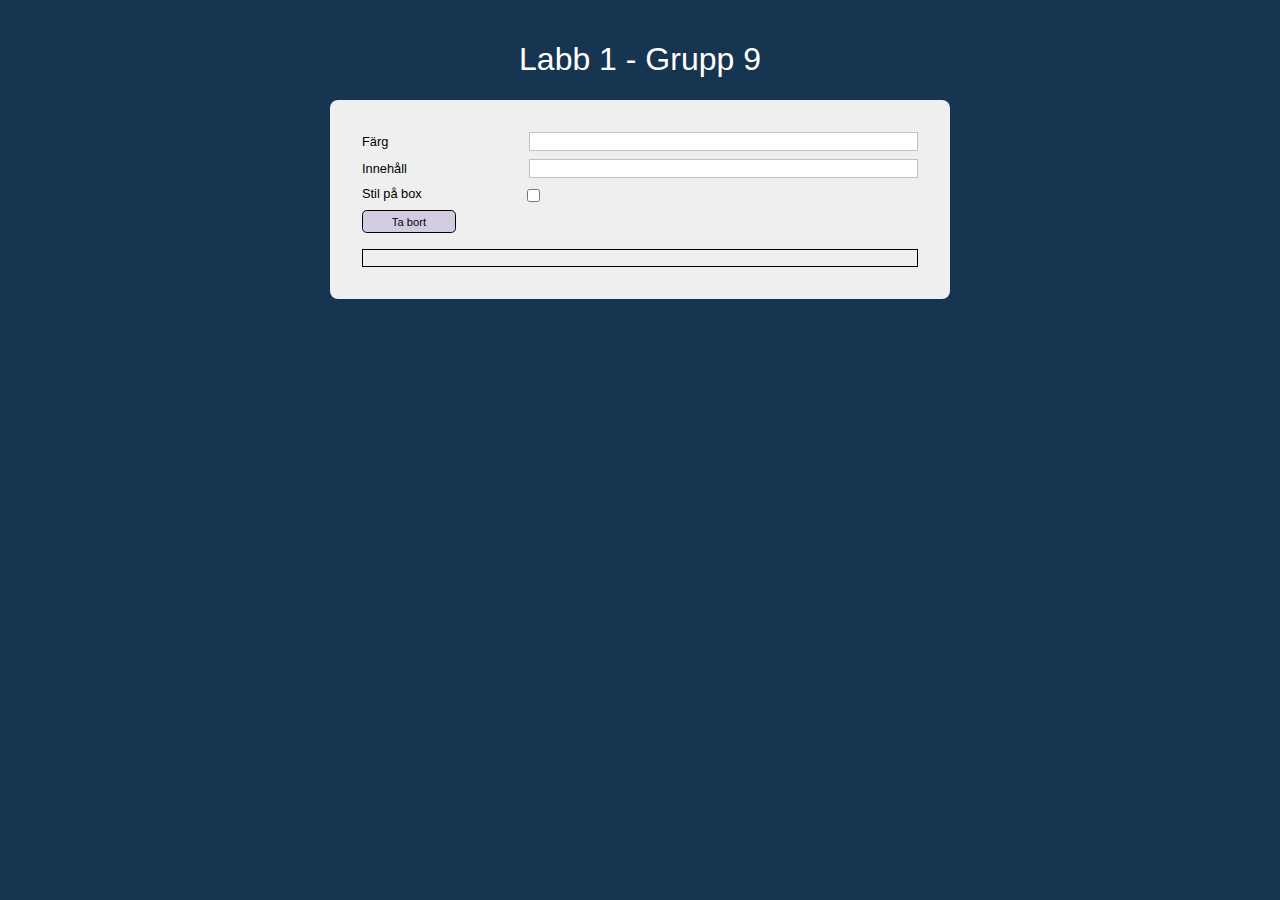
==== index.html @ 34cf1fad "lite ändringar" ====
<!DOCTYPE html>
<html lang="en">
<head>
    <meta charset="UTF-8">
    <meta name="viewport" content="width=device-width, initial-scale=1.0">
    <title>Labb 1 - Grupp 9</title>
    <link rel="stylesheet" href="/styles/styles.css">
    <script src="main.js" defer></script>
</head>
<body>
  <main>
    <h1>Labb 1 - Grupp 9</h1>
    <div class="container border-rounded-05">
      <div class="flexbox__container f-space-between">
        <div class="flexbox flexbox__item f-space-between padding-bottom vertical-align">
          <label for="color">Färg</label>
          <input type="text" name="color" id="color" class="textfield border-rounded fbasis-70">
        </div>
        <div class="flexbox flexbox__item f-space-between padding-bottom vertical-align">
          <label for="content">Innehåll</label>
          <input type="text" name="content" id="content" class="textfield border-rounded fbasis-70">
        </div>
        <div class="flexbox flexbox__item f-space-between padding-bottom vertical-align">
          <label for="divStyle">Stil på box</label>
          <input type="checkbox" name="divStyle" id="divStyle" class="checkbox">
        </div>
        <div class="flexbox flexbox__item">
          <button id="button" class="button border-rounded-03 thirty border-color">Ta bort</button>
        </div>
      </div>
      <div class="empty-div" id="emptyDiv"></div>
    </div>
  </main>
</body>
</html>
---- styles/styles.css ----
body {
    font-family: Arial, sans-serif;
    background-color: hsl(208, 57%, 20%);
    margin: 0;
    padding: 20px;
    font-size: 62.5%;
  }
main {
  display: flex;
  flex-wrap: wrap;
  justify-content: center;
  margin: 0 auto;
}
*,
*::after,
*::before {
    box-sizing: border-box;
}
.container {
  width: 50%;
  background: #EFEFEF;
  padding: 2rem;
}
.vertical-align {
  align-items: center;
}
.form-container label {
  display: block;
}
.border-color {
  border: .01rem solid black;
}  
.textfield {
  border: .1rem solid #c1c0c0;
}
.checkbox {
  margin-bottom: 0rem;
}
.button {
  background-color: hsl(261, 24%, 84%);
  font-size: .7rem;
  padding: .3rem 1.8rem;
  cursor: pointer;
}
.border-rounded-05 {
  border-radius: 0.5rem;
}
.border-rounded-03 {
  border-radius: 0.3rem;
}
.button:hover {
  background-color: #ccc;
}
.empty-div {
  font-size: 1rem;
  border: .01rem solid #000;
  padding: .5rem;
  text-align: center;
  color: #666;
  margin-block-start: 1rem;
}
h1 {
  width: 100%;
  font-size: 2rem;
  text-align: center;
  color: white;
  font-weight: 400;
}
.flexbox {
  display: flex;
}
.flexbox-center {
  display: flex;
  justify-content: center;
  align-items: center;
}
.f-space-between {
  justify-content: space-between;
}

.flexbox__container {
  display: flex;
  flex-wrap: wrap;
  min-height: 4rem;
}
.fbasis-70 {
  flex-basis: 70%;
}
.flexbox__item:nth-child(1) {
  flex-basis: 100%;
}
.flexbox__item:nth-child(2) {
  flex-basis: 100%;
}
.flexbox__item:nth-child(3) {
  flex-basis: 32.5%;
}
.flexbox__item:nth-child(4) {
  flex-basis: 100%;
}
.flexbox__item:nth-child(1), .flexbox__item:nth-child(2), .flexbox__item:nth-child(3) {
  font-size: .8rem;
}
.padding-bottom {
  padding-bottom: .5rem;
}
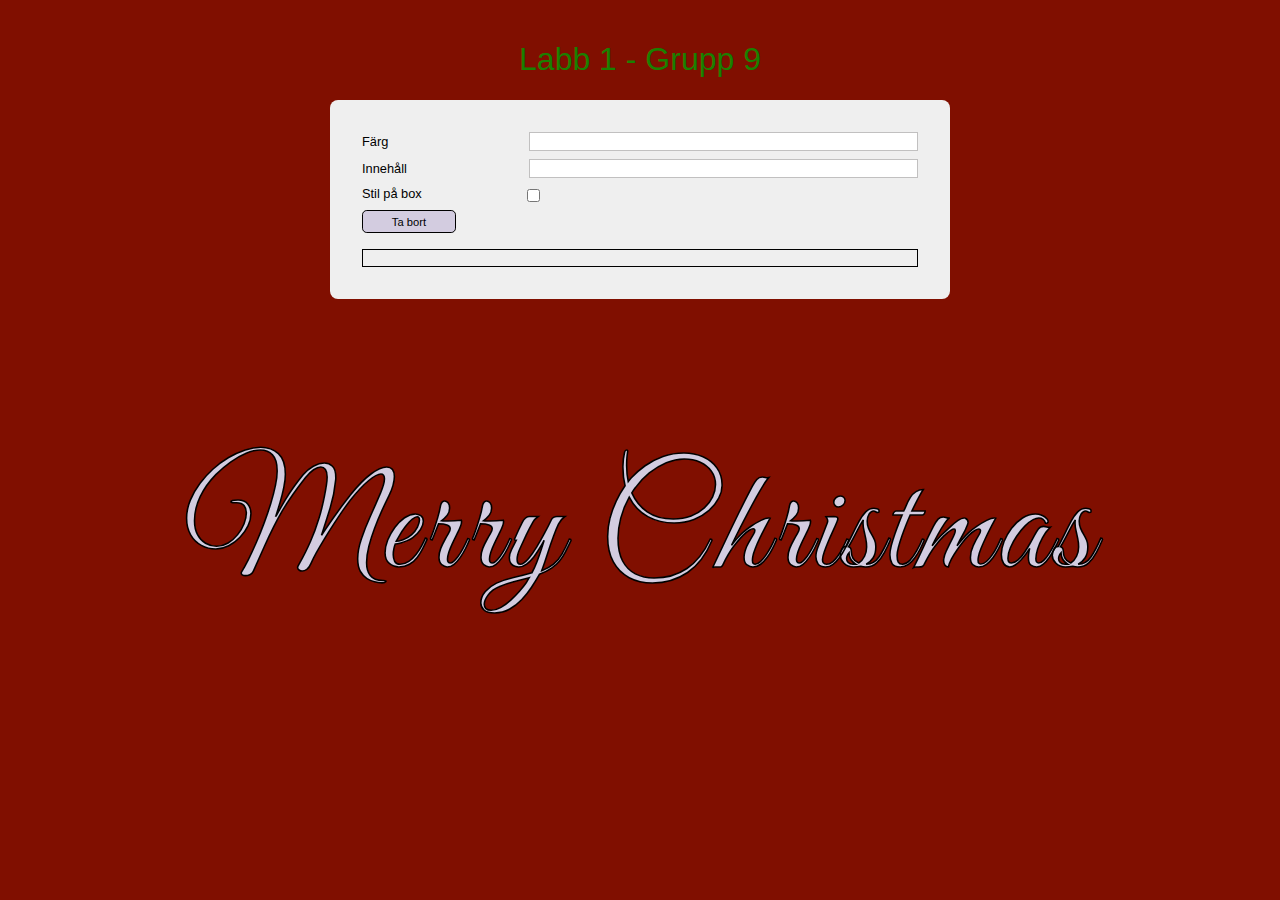
==== commit 2909382c: "lite ändringar" ====
--- a/index.html
+++ b/index.html
@@ -30,6 +30,7 @@
       </div>
       <div class="empty-div" id="emptyDiv"></div>
     </div>
+    <div class="merry-christmas"><p><span class="text-border">Merry Christmas</span></p></div>
   </main>
 </body>
 </html>--- a/styles/styles.css
+++ b/styles/styles.css
@@ -1,6 +1,7 @@
+@import url('https://fonts.googleapis.com/css2?family=Great+Vibes&display=swap');
 body {
     font-family: Arial, sans-serif;
-    background-color: hsl(208, 57%, 20%);
+    background-color: hsl(7, 100%, 25%);
     margin: 0;
     padding: 20px;
     font-size: 62.5%;
@@ -65,6 +66,7 @@
   text-align: center;
   color: white;
   font-weight: 400;
+  color:hsl(108, 100%, 25%);
 }
 .flexbox {
   display: flex;
@@ -103,4 +105,13 @@
 }
 .padding-bottom {
   padding-bottom: .5rem;
+}
+.merry-christmas {
+  font-size: 9rem;
+  font-family: 'Great Vibes', cursive;
+  color: hsl(261, 24%, 84%);
+  letter-spacing: .3rem;
+}
+.text-border {
+  -webkit-text-stroke: .1rem black;
 }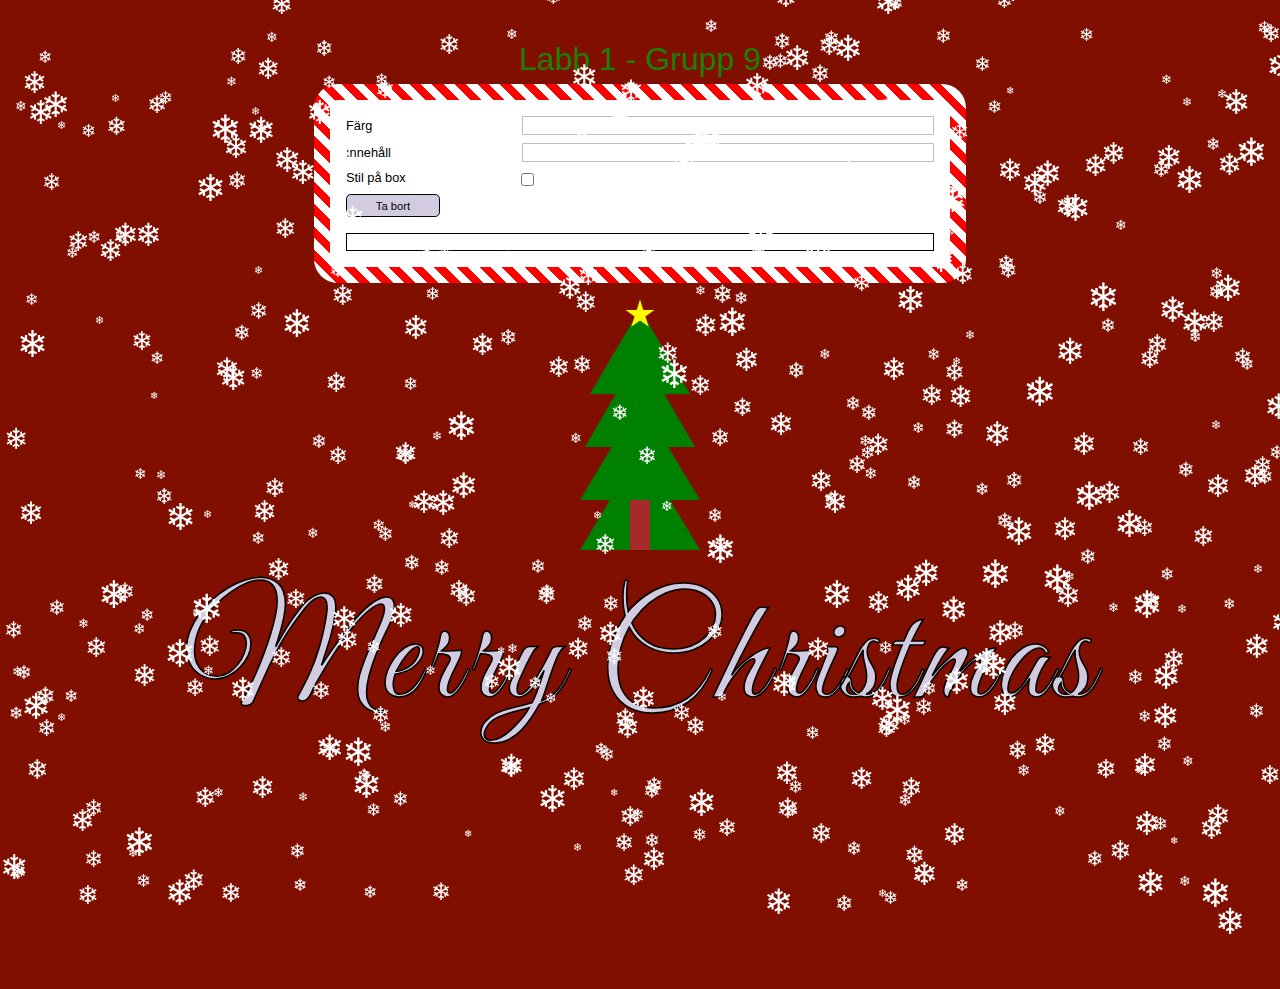
==== commit 559e8815: "lite ändringar(jultema)" ====
--- a/index.html
+++ b/index.html
@@ -5,12 +5,13 @@
     <meta name="viewport" content="width=device-width, initial-scale=1.0">
     <title>Labb 1 - Grupp 9</title>
     <link rel="stylesheet" href="/styles/styles.css">
+    <link rel="stylesheet" href="/styles/christmas-theme.css">
     <script src="main.js" defer></script>
 </head>
 <body>
   <main>
     <h1>Labb 1 - Grupp 9</h1>
-    <div class="container border-rounded-05">
+    <div class="container border-rounded-05 christmas-border">
       <div class="flexbox__container f-space-between">
         <div class="flexbox flexbox__item f-space-between padding-bottom vertical-align">
           <label for="color">Färg</label>
@@ -30,7 +31,22 @@
       </div>
       <div class="empty-div" id="emptyDiv"></div>
     </div>
-    <div class="merry-christmas"><p><span class="text-border">Merry Christmas</span></p></div>
+    <div class="merry-christmas flexbox flexbox-center">
+      <div class="tree">
+        <div class="star"></div>
+        <div class="layer"></div>
+        <div class="layer"></div>
+        <div class="layer"></div>
+        <div class="layer"></div>
+        <div class="base"></div>
+      </div>
+      <p class="merry-p"><span class="text-border">Merry Christmas</span></p>
+      <iframe class="border-rounded-03" width="360" height="215" 
+      src="https://www.youtube.com/embed/R1gskElaLNo?autoplay=1&&mute=1" frameborder="0" 
+      allow="accelerometer; autoplay; clipboard-write; encrypted-media; 
+      gyroscope; picture-in-picture" allowfullscreen></iframe>
+    </div>
+    <script src="snowfall.js"></script>
   </main>
 </body>
 </html>--- a/styles/styles.css
+++ b/styles/styles.css
@@ -106,12 +106,3 @@
 .padding-bottom {
   padding-bottom: .5rem;
 }
-.merry-christmas {
-  font-size: 9rem;
-  font-family: 'Great Vibes', cursive;
-  color: hsl(261, 24%, 84%);
-  letter-spacing: .3rem;
-}
-.text-border {
-  -webkit-text-stroke: .1rem black;
-}--- a/styles/christmas-theme.css
+++ b/styles/christmas-theme.css
@@ -0,0 +1,111 @@
+/* Christmas Theme */
+.merry-christmas {
+    font-size: 9rem;
+    font-family: 'Great Vibes', cursive;
+    color: hsl(261, 24%, 84%);
+    letter-spacing: .3rem;
+    flex-direction: column;
+  }
+  .text-border {
+    -webkit-text-stroke: .1rem black;
+  }
+  .merry-p {
+    padding: 0;
+    margin-block-start: 3rem;
+    margin-block-end: 0rem;
+  }
+  
+  .tree {
+    display: flex;
+    flex-direction: column;
+    align-items: center;
+    margin-block-start: 2rem;
+  }
+  
+  .layer {
+    background-color: transparent;
+    width: 0;
+    height: 0;
+    border-left: 60px solid transparent;
+    border-right: 60px solid transparent;
+    border-bottom: 100px solid green;
+    margin-bottom: -50px; /* half of the border-bottom width */
+  }
+  
+  /* Adjust the size of each layer to be slightly smaller than the one below */
+  .layer:nth-child(1) {
+    border-left-width: 45px;
+    border-right-width: 45px;
+    border-bottom-width: 75px;
+    margin-bottom: -37px; /* half of the border-bottom width */
+  }
+  
+  .layer:nth-child(2) {
+    border-left-width: 50px;
+    border-right-width: 50px;
+    border-bottom-width: 85px;
+    margin-bottom: -42px; /* half of the border-bottom width */
+  }
+  
+  .layer:nth-child(3) {
+    border-left-width: 55px;
+    border-right-width: 55px;
+    border-bottom-width: 95px;
+    margin-bottom: -47px; /* half of the border-bottom width */
+  }
+  
+  .base {
+    width: 20px;
+    height: 50px;
+    background-color: brown;
+    margin-bottom: -25px; /* half of the height to overlap with the lowest tree layer */
+  }
+  .star {
+    position: relative;
+    display: block;
+    color: yellow;
+    margin-bottom: -20px; /* To overlap the top of the tree */
+  }
+  
+  .star:before, .star:after {
+    content: '';
+    position: absolute;
+    top: 0;
+    color: yellow;
+  }
+  
+  /* Create the star using the clip-path property for a perfect star shape */
+  .star {
+    clip-path: polygon(50% 0%, 61% 35%, 98% 35%, 68% 57%, 79% 91%, 50% 70%, 21% 91%, 32% 57%, 2% 35%, 39% 35%);
+    background: currentColor;
+    width: 30px; /* Width of the star */
+    height: 30px; /* Height of the star */
+    line-height: 30px;
+    text-align: center;
+    margin-left: 0px; /* Half width to center it above the tree */
+  }
+  .christmas-border {
+    position: relative;
+    padding: 1rem; /* Adjust the padding as needed */
+    background: white; /* Your content background */
+    /* Other styles for your content */
+}
+
+.christmas-border:before {
+    content: '';
+    position: absolute;
+    top: 0;
+    right: 0;
+    bottom: 0;
+    left: 0;
+    z-index: -1; /* Place the pseudo-element behind the content */
+    margin: -1rem; /* Negative margin equal to the desired border width */
+    background: repeating-linear-gradient(
+        45deg,
+        red,
+        red .5rem,
+        white .5rem,
+        white 1rem
+    );
+    border-radius: 1.5rem; /* Optional for rounded corners */
+}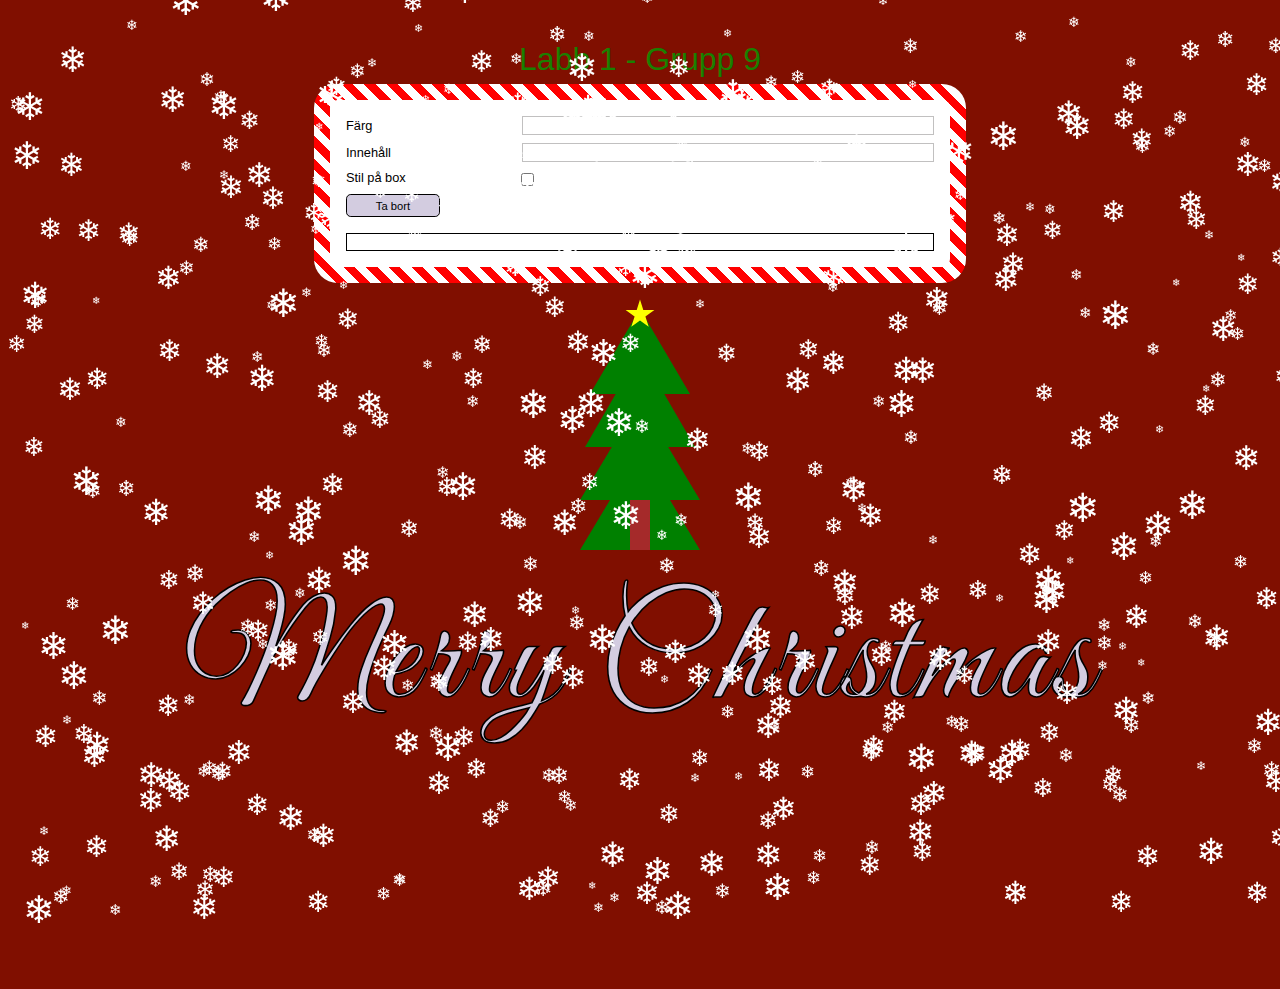
==== commit e6a1f983: "Update index.html" ====
--- a/index.html
+++ b/index.html
@@ -42,9 +42,9 @@
       </div>
       <p class="merry-p"><span class="text-border">Merry Christmas</span></p>
       <iframe class="border-rounded-03" width="360" height="215" 
-      src="https://www.youtube.com/embed/R1gskElaLNo?autoplay=1&&mute=1" frameborder="0" 
-      allow="accelerometer; autoplay; clipboard-write; encrypted-media; 
-      gyroscope; picture-in-picture" allowfullscreen></iframe>
+        src="https://www.youtube.com/embed/R1gskElaLNo?autoplay=1&&mute=1" frameborder="0" 
+        allow="accelerometer; autoplay; clipboard-write; encrypted-media; 
+        gyroscope; picture-in-picture" allowfullscreen></iframe>
     </div>
     <script src="snowfall.js"></script>
   </main>
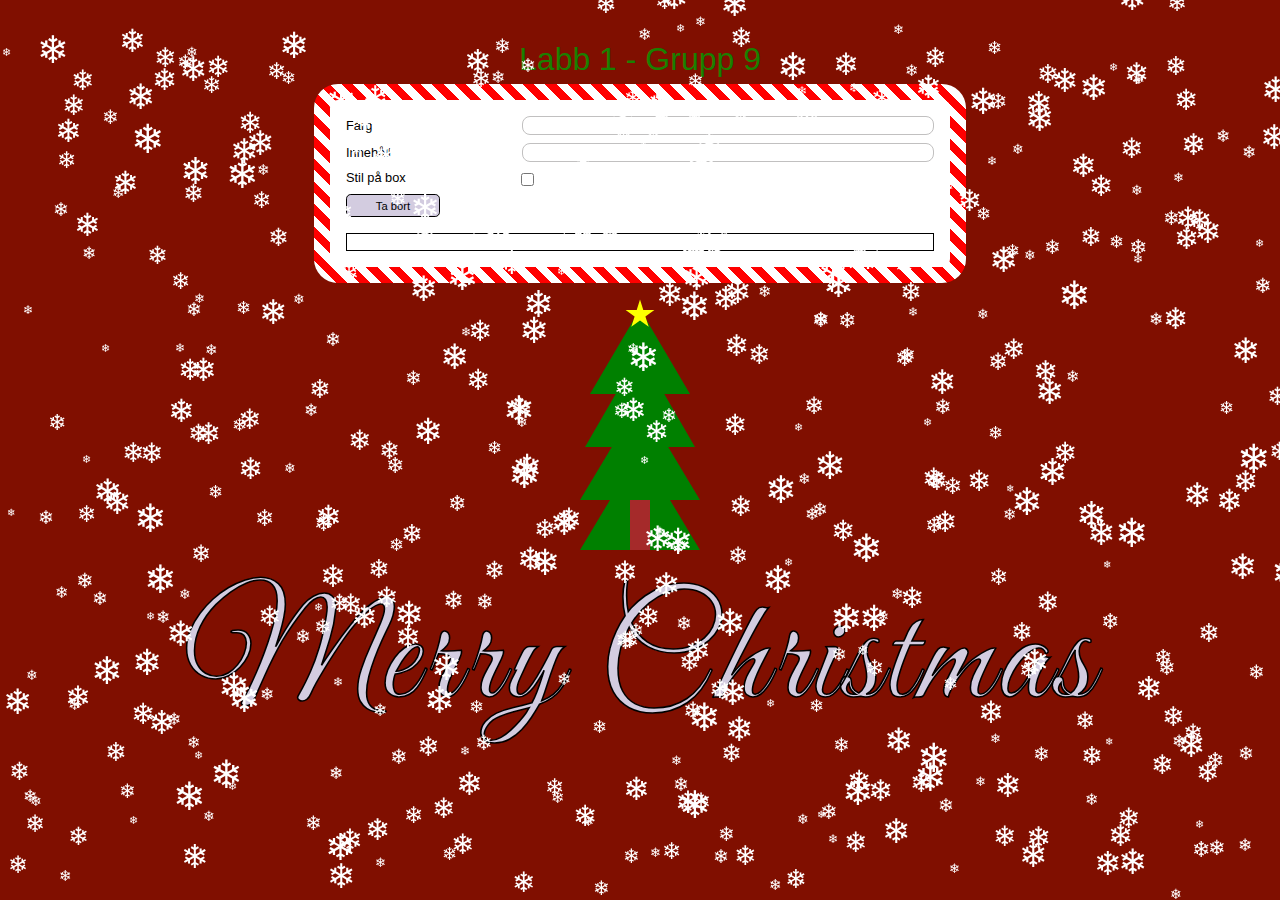
==== commit e79335ad: "Lite ändingar" ====
--- a/index.html
+++ b/index.html
@@ -15,11 +15,11 @@
       <div class="flexbox__container f-space-between">
         <div class="flexbox flexbox__item f-space-between padding-bottom vertical-align">
           <label for="color">Färg</label>
-          <input type="text" name="color" id="color" class="textfield border-rounded fbasis-70">
+          <input type="text" name="color" id="color" class="textfield border-rounded-05 fbasis-70">
         </div>
         <div class="flexbox flexbox__item f-space-between padding-bottom vertical-align">
           <label for="content">Innehåll</label>
-          <input type="text" name="content" id="content" class="textfield border-rounded fbasis-70">
+          <input type="text" name="content" id="content" class="textfield border-rounded-05 fbasis-70">
         </div>
         <div class="flexbox flexbox__item f-space-between padding-bottom vertical-align">
           <label for="divStyle">Stil på box</label>
@@ -41,10 +41,6 @@
         <div class="base"></div>
       </div>
       <p class="merry-p"><span class="text-border">Merry Christmas</span></p>
-      <iframe class="border-rounded-03" width="360" height="215" 
-        src="https://www.youtube.com/embed/R1gskElaLNo?autoplay=1&&mute=1" frameborder="0" 
-        allow="accelerometer; autoplay; clipboard-write; encrypted-media; 
-        gyroscope; picture-in-picture" allowfullscreen></iframe>
     </div>
     <script src="snowfall.js"></script>
   </main>
--- a/styles/styles.css
+++ b/styles/styles.css
@@ -1,4 +1,3 @@
-@import url('https://fonts.googleapis.com/css2?family=Great+Vibes&display=swap');
 body {
     font-family: Arial, sans-serif;
     background-color: hsl(7, 100%, 25%);
@@ -72,7 +71,6 @@
   display: flex;
 }
 .flexbox-center {
-  display: flex;
   justify-content: center;
   align-items: center;
 }
--- a/styles/christmas-theme.css
+++ b/styles/christmas-theme.css
@@ -1,4 +1,5 @@
 /* Christmas Theme */
+@import url('https://fonts.googleapis.com/css2?family=Great+Vibes&display=swap');
 .merry-christmas {
     font-size: 9rem;
     font-family: 'Great Vibes', cursive;
@@ -29,42 +30,42 @@
     border-left: 60px solid transparent;
     border-right: 60px solid transparent;
     border-bottom: 100px solid green;
-    margin-bottom: -50px; /* half of the border-bottom width */
+    margin-bottom: -50px;
   }
   
-  /* Adjust the size of each layer to be slightly smaller than the one below */
+
   .layer:nth-child(1) {
     border-left-width: 45px;
     border-right-width: 45px;
     border-bottom-width: 75px;
-    margin-bottom: -37px; /* half of the border-bottom width */
+    margin-bottom: -37px;
   }
   
   .layer:nth-child(2) {
     border-left-width: 50px;
     border-right-width: 50px;
     border-bottom-width: 85px;
-    margin-bottom: -42px; /* half of the border-bottom width */
+    margin-bottom: -42px;
   }
   
   .layer:nth-child(3) {
     border-left-width: 55px;
     border-right-width: 55px;
     border-bottom-width: 95px;
-    margin-bottom: -47px; /* half of the border-bottom width */
+    margin-bottom: -47px; 
   }
   
   .base {
     width: 20px;
     height: 50px;
     background-color: brown;
-    margin-bottom: -25px; /* half of the height to overlap with the lowest tree layer */
+    margin-bottom: -25px; 
   }
   .star {
     position: relative;
     display: block;
     color: yellow;
-    margin-bottom: -20px; /* To overlap the top of the tree */
+    margin-bottom: -20px;
   }
   
   .star:before, .star:after {
@@ -74,21 +75,21 @@
     color: yellow;
   }
   
-  /* Create the star using the clip-path property for a perfect star shape */
+
   .star {
     clip-path: polygon(50% 0%, 61% 35%, 98% 35%, 68% 57%, 79% 91%, 50% 70%, 21% 91%, 32% 57%, 2% 35%, 39% 35%);
     background: currentColor;
-    width: 30px; /* Width of the star */
-    height: 30px; /* Height of the star */
+    width: 30px; 
+    height: 30px; 
     line-height: 30px;
     text-align: center;
-    margin-left: 0px; /* Half width to center it above the tree */
+    margin-left: 0px;
   }
   .christmas-border {
     position: relative;
-    padding: 1rem; /* Adjust the padding as needed */
-    background: white; /* Your content background */
-    /* Other styles for your content */
+    padding: 1rem; 
+    background: white; 
+    
 }
 
 .christmas-border:before {
@@ -98,8 +99,8 @@
     right: 0;
     bottom: 0;
     left: 0;
-    z-index: -1; /* Place the pseudo-element behind the content */
-    margin: -1rem; /* Negative margin equal to the desired border width */
+    z-index: -1;
+    margin: -1rem; 
     background: repeating-linear-gradient(
         45deg,
         red,
@@ -107,5 +108,5 @@
         white .5rem,
         white 1rem
     );
-    border-radius: 1.5rem; /* Optional for rounded corners */
+    border-radius: 1.5rem; 
 }